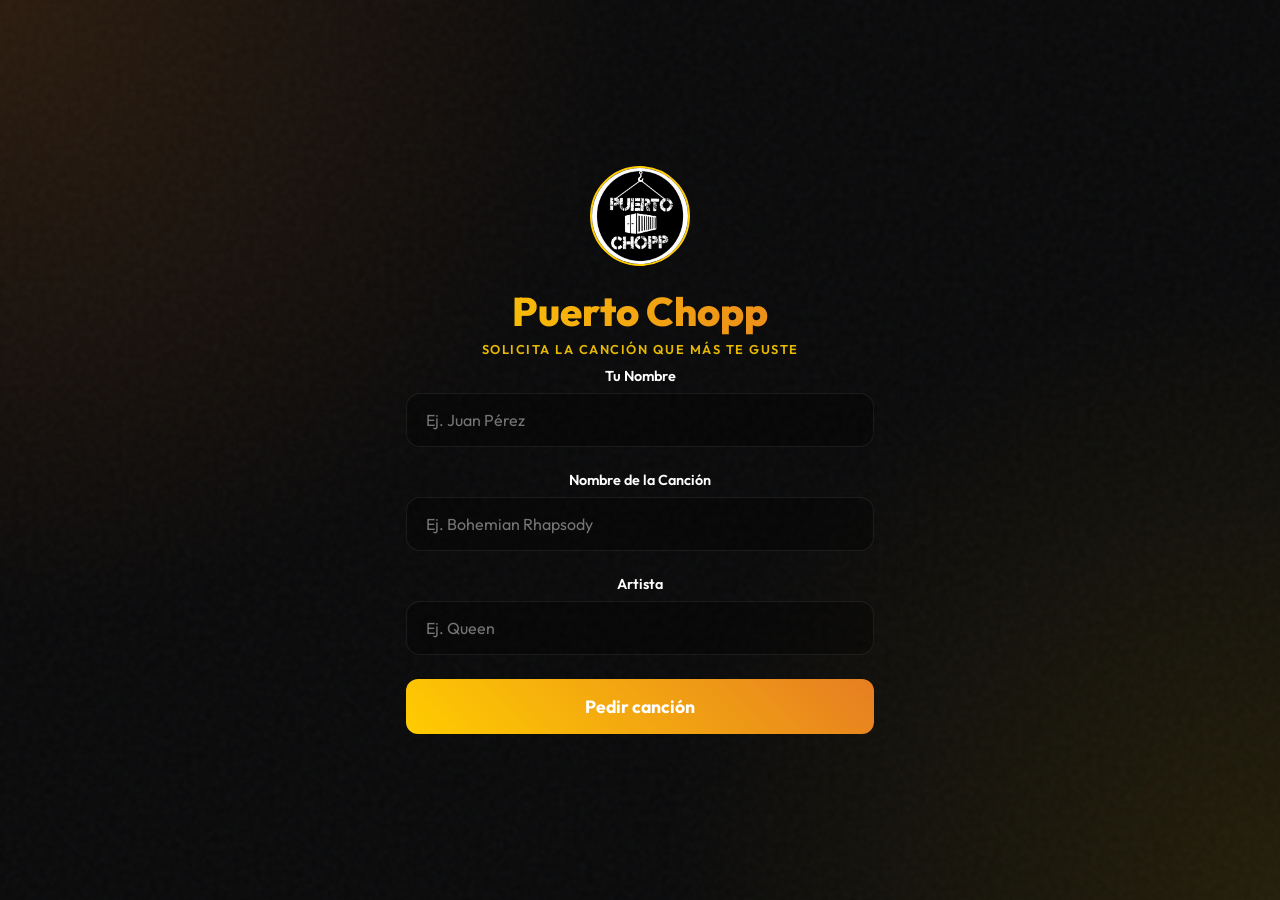
==== public/client.html @ 5e44d9f0 "Versión final Puerto Chopp" ====
<!DOCTYPE html>
<html lang="es">
<head>
  <meta charset="UTF-8">
  <meta name="viewport" content="width=device-width, initial-scale=1.0">
  <title>Pide tu Canción - Karaoke</title>
  <link rel="stylesheet" href="styles/main.css">
  <link href="https://fonts.googleapis.com/css2?family=Inter:wght@400;600;800&display=swap" rel="stylesheet">
</head>
<body>

  <div class="fade-in" id="request-panel" style="width: 100%; max-width: 500px; text-align: center; padding: 1rem;">
    <img src="assets/logo.jpg" alt="Logo" style="width: 100px; height: 100px; border-radius: 50%; border: 2px solid var(--primary-color); margin-bottom: 1rem;">
    <h1 style="margin-bottom: 0.2rem;">Puerto Chopp</h1>
    <p style="font-size: 0.8rem; color: var(--primary-color); margin-bottom: 0.5rem; font-weight: 600; text-transform: uppercase; letter-spacing: 1.5px; opacity: 0.9;">Solicita la canción que más te guste</p>
    <div id="table-badge" class="hidden" style="margin-bottom: 2rem;">
      <span class="badge" style="background: rgba(255, 204, 0, 0.2); border: 1px solid var(--primary-color); color: var(--primary-color); padding: 0.4rem 1rem; border-radius: 50px; font-weight: 800; font-size: 0.9rem;">Mesa <span id="table-num"></span></span>
    </div>
    
    <div id="requests-form-container">
      <div class="form-group">
        <label for="client-name">Tu Nombre</label>
        <input type="text" id="client-name" placeholder="Ej. Juan Pérez" autocomplete="off">
      </div>
      
      <div class="form-group">
        <label for="song-name">Nombre de la Canción</label>
        <input type="text" id="song-name" placeholder="Ej. Bohemian Rhapsody" autocomplete="off">
      </div>
  
      <div class="form-group">
        <label for="artist-name">Artista</label>
        <input type="text" id="artist-name" placeholder="Ej. Queen" autocomplete="off">
      </div>
      
      <button class="btn" id="btn-request">Pedir canción</button>
      <p id="client-error-msg" class="hidden" style="color: var(--primary-color); font-size: 0.8rem; text-align: center; margin-top: 1rem; font-weight: 600;"></p>
    </div>

    <div id="requests-disabled-msg" class="hidden" style="text-align: center; padding: 2rem 0;">
      <h2 style="color: var(--primary-color); margin-bottom: 1rem;">🚫 Pedidos Pausados</h2>
    </div>
  </div>

  <div class="fade-in hidden" id="status-panel" style="width: 100%; max-width: 500px; text-align: center; padding: 1rem;">
    <h1 id="status-title">⏳ Cargando...</h1>
    <div style="text-align: center; margin: 2rem 0;">
      <div class="loader" id="status-loader"></div>
      <p id="status-message" style="margin-top: 1rem;">Tu petición está siendo revisada por el DJ.</p>
      
      <!-- Detalle de la canción aprobada -->
      <div id="approved-card" class="hidden" style="margin-top: 1.5rem; padding: 1.5rem; background: rgba(255, 255, 255, 0.03); backdrop-filter: blur(10px); border: 1px solid var(--glass-border); border-radius: 20px; text-align: left; box-shadow: inset 0 0 20px rgba(255,255,255,0.02);">
        <div style="margin-bottom: 1rem;">
          <p style="font-size: 0.75rem; color: var(--text-muted); text-transform: uppercase; letter-spacing: 1.2px; margin: 0;">Tu Turno</p>
          <p id="approved-client-name" style="font-size: 0.95rem; font-weight: 600; color: var(--text-light); margin: 0;"></p>
        </div>
        <h3 id="approved-song-title" style="font-size: 1.5rem; line-height: 1.2; margin-bottom: 0.5rem; background: linear-gradient(to right, #fff, #bbb); -webkit-background-clip: text; background-clip: text; -webkit-text-fill-color: transparent;"></h3>
      </div>
    </div>
    <button class="btn btn-secondary hidden" id="btn-new-request">Pedir otra canción</button>
    <button class="btn btn-danger hidden" id="btn-cancel-request" style="margin-top: 1rem; background: rgba(255, 51, 102, 0.1); border: 1px solid var(--primary-color); color: var(--primary-color);">Cancelar Petición</button>
  </div>

  <script src="/socket.io/socket.io.js"></script>
  <script src="js/client.js"></script>
</body>
</html>
---- public/styles/main.css ----
@import url('https://fonts.googleapis.com/css2?family=Outfit:wght@300;400;600;800&display=swap');

:root {
  --primary-color: #ffcc00; /* Dorado Chopp */
  --secondary-color: #e67e22; /* Ámbar Industrial */
  --bg-dark: #0a0a0b;
  --bg-gradient: radial-gradient(circle at 0% 0%, rgba(230, 126, 34, 0.15) 0%, transparent 40%),
                 radial-gradient(circle at 100% 100%, rgba(255, 204, 0, 0.1) 0%, transparent 40%),
                 #0a0a0b;
  --text-light: #ffffff;
  --text-muted: #8e8e93;
  --glass-bg: rgba(20, 20, 22, 0.7);
  --glass-border: rgba(255, 255, 255, 0.08);
  --glass-shadow: 0 20px 50px rgba(0, 0, 0, 0.8);
  --font-family: 'Outfit', sans-serif;
}

* {
  box-sizing: border-box;
  margin: 0;
  padding: 0;
  font-family: var(--font-family);
}

body {
  background: var(--bg-gradient);
  background-attachment: fixed;
  color: var(--text-light);
  min-height: 100vh;
  display: flex;
  flex-direction: column;
  align-items: center;
  justify-content: center;
  overflow-x: hidden;
  position: relative;
}

body::before {
  content: "";
  position: fixed;
  top: 0;
  left: 0;
  width: 100%;
  height: 100%;
  background-image: url("data:image/svg+xml,%3Csvg viewBox='0 0 200 200' xmlns='http://www.w3.org/2000/svg'%3E%3Cfilter id='noiseFilter'%3E%3CfeTurbulence type='fractalNoise' baseFrequency='0.65' numOctaves='3' stitchTiles='stitch'/%3E%3C/filter%3E%3Crect width='100%25' height='100%25' filter='url(%23noiseFilter)'/%3E%3C/svg%3E");
  opacity: 0.04;
  pointer-events: none;
  z-index: 1;
}

* {
  position: relative;
  z-index: 2;
}

/* Typography */
h1 {
  font-size: 2.5rem;
  font-weight: 800;
  background: linear-gradient(to right, var(--primary-color), var(--secondary-color));
  -webkit-background-clip: text;
  background-clip: text;
  -webkit-text-fill-color: transparent;
  margin-bottom: 1.5rem;
  text-align: center;
}

h2 {
  font-size: 1.5rem;
  margin-bottom: 1rem;
}

p {
  color: var(--text-muted);
  line-height: 1.6;
}

/* Glassmorphism Container */
.glass-panel {
  background: var(--glass-bg);
  backdrop-filter: blur(25px) saturate(180%);
  -webkit-backdrop-filter: blur(25px) saturate(180%);
  border: 1px solid var(--glass-border);
  border-radius: 24px;
  padding: 2rem;
  box-shadow: var(--glass-shadow);
  width: 100%;
  max-width: 600px;
  overflow: hidden;
  transition: transform 0.3s ease, box-shadow 0.3s ease;
}

/* Inputs & Buttons */
.form-group {
  margin-bottom: 1.5rem;
  width: 100%;
}

.form-group label {
  display: block;
  margin-bottom: 0.5rem;
  font-size: 0.9rem;
  font-weight: 600;
  color: var(--text-light);
}

input[type="text"], input[type="file"], input[type="url"], input[type="password"], input[type="number"] {
  width: 100%;
  padding: 1rem 1.2rem;
  border-radius: 14px;
  border: 1px solid var(--glass-border);
  background: rgba(0, 0, 0, 0.3);
  color: var(--text-light);
  font-size: 1rem;
  transition: all 0.3s ease;
  outline: none;
}

input:focus {
  border-color: var(--primary-color);
  background: rgba(0, 0, 0, 0.4);
}

/* Hide spinners for number inputs */
input[type=number]::-webkit-outer-spin-button,
input[type=number]::-webkit-inner-spin-button {
  -webkit-appearance: none;
  margin: 0;
}

input[type=number] {
  -moz-appearance: textfield;
  appearance: textfield;
}

/* Custom File Input Button */
input[type="file"]::file-selector-button {
  background: var(--primary-color);
  color: white;
  border: none;
  padding: 0.6rem 1.2rem;
  border-radius: 8px;
  margin-right: 1rem;
  cursor: pointer;
  transition: all 0.2s cubic-bezier(0.4, 0, 0.2, 1);
  font-family: inherit;
  font-weight: 600;
  font-size: 0.9rem;
}

input[type="file"]::file-selector-button:hover {
  filter: brightness(1.1);
  transform: scale(1.02);
}

input:focus {
  outline: none;
  border-color: var(--primary-color);
  box-shadow: 0 0 0 2px rgba(255, 51, 102, 0.3);
}

.btn {
  width: 100%;
  padding: 1rem;
  border: none;
  border-radius: 12px;
  background: linear-gradient(45deg, var(--primary-color), var(--secondary-color));
  color: white;
  font-size: 1.1rem;
  font-weight: bold;
  cursor: pointer;
  transition: all 0.3s ease;
  position: relative;
  overflow: hidden;
}

.btn:hover {
  transform: scale(1.02);
}

.btn:active {
  transform: translateY(1px);
}

.btn-secondary {
  background: rgba(255, 255, 255, 0.1);
  color: var(--text-light);
  border: 1px solid var(--glass-border);
}

.btn-secondary:hover {
  background: rgba(255, 255, 255, 0.2);
}

.btn-danger {
  background: rgba(255, 51, 102, 0.2);
  color: var(--primary-color);
  border: 1px solid var(--primary-color);
}

.btn-danger:hover {
  background: var(--primary-color);
  color: white;
}

/* Animations */
@keyframes fadeIn {
  from { opacity: 0; transform: translateY(20px); }
  to { opacity: 1; transform: translateY(0); }
}

.fade-in {
  animation: fadeIn 0.5s ease forwards;
}

@keyframes slideOutRight {
  from { opacity: 1; transform: translateX(0); }
  to { opacity: 0; transform: translateX(100%); }
}

.slide-out-right {
  animation: slideOutRight 0.4s cubic-bezier(0.55, 0.085, 0.68, 0.53) forwards;
}

@keyframes slideOutLeft {
  from { opacity: 1; transform: translateX(0); }
  to { opacity: 0; transform: translateX(-100%); }
}

.slide-out-left {
  animation: slideOutLeft 0.4s cubic-bezier(0.55, 0.085, 0.68, 0.53) forwards;
}

/* Loaders */
.loader {
  display: inline-block;
  width: 24px;
  height: 24px;
  border: 3px solid rgba(255,255,255,0.3);
  border-radius: 50%;
  border-top-color: #fff;
  animation: spin 1s ease-in-out infinite;
}

@keyframes spin {
  to { transform: rotate(360deg); }
}

/* DJ Panel specific */
.dj-container {
  max-width: 1200px;
  width: 95%;
  display: grid;
  grid-template-columns: 1fr 1fr;
  gap: 2rem;
  margin-top: 2rem;
}

@media (max-width: 768px) {
  .dj-container {
    grid-template-columns: 1fr;
  }
}

#requests-container, #queue-container, #screen-queue {
  -ms-overflow-style: none;  /* IE and Edge */
  scrollbar-width: none;  /* Firefox */
}

#requests-container::-webkit-scrollbar, 
#queue-container::-webkit-scrollbar,
#screen-queue::-webkit-scrollbar {
  display: none; /* Chrome, Safari and Opera */
}

.request-card {
  background: rgba(0, 0, 0, 0.2);
  border: 1px solid var(--glass-border);
  padding: 1rem;
  border-radius: 16px;
  margin-bottom: 1rem;
  transition: all 0.3s ease;
}

.request-card:hover {
  border-color: var(--primary-color);
}

.request-card-header {
  display: flex;
  justify-content: space-between;
  margin-bottom: 1rem;
}

.badge {
  background: var(--primary-color);
  padding: 0.2rem 0.6rem;
  border-radius: 20px;
  font-size: 0.8rem;
  font-weight: bold;
}

/* Control Deck */
.control-deck {
  width: 95%;
  max-width: 1200px;
  margin: 0 auto;
  display: flex;
  justify-content: space-between;
  align-items: center;
  padding: 1rem 2.5rem;
  background: var(--glass-bg);
  backdrop-filter: blur(20px);
  border: 1px solid var(--glass-border);
  border-radius: 24px;
  margin-top: 2rem;
  margin-bottom: 2rem;
  z-index: 50;
  box-shadow: 0 10px 40px rgba(0,0,0,0.5);
}

.deck-group {
  display: flex;
  align-items: center;
  gap: 1.5rem;
}

.deck-group:first-child {
  flex: 1;
  justify-content: flex-start;
}

.deck-group:nth-child(2) {
  justify-content: center;
}

.deck-group:last-child {
  flex: 1;
  justify-content: flex-end;
}

/* Custom Number Input */
.custom-number-input input[type="number"]::-webkit-inner-spin-button, 
.custom-number-input input[type="number"]::-webkit-outer-spin-button { 
  -webkit-appearance: none; 
  margin: 0; 
}
.custom-number-input button:hover:not(:disabled) {
  background: rgba(255,255,255,0.1) !important;
}

/* Toggle Switch (Checkbox) */
.switch {
  position: relative;
  display: inline-block;
  width: 52px;
  height: 28px;
}

.switch input {
  opacity: 0;
  width: 0;
  height: 0;
}

.slider {
  position: absolute;
  cursor: pointer;
  top: 0;
  left: 0;
  right: 0;
  bottom: 0;
  background-color: rgba(0, 0, 0, 0.4);
  transition: .3s;
  border-radius: 34px;
  border: 1px solid var(--glass-border);
}

.slider:before {
  position: absolute;
  content: "";
  height: 20px;
  width: 20px;
  left: 3px;
  bottom: 3px;
  background-color: white;
  transition: .3s;
  border-radius: 50%;
  box-shadow: 0 2px 5px rgba(0,0,0,0.3);
}

input:checked + .slider {
  background-color: var(--primary-color);
  border-color: var(--primary-color);
  box-shadow: 0 0 10px rgba(255,51,102,0.4);
}

input:checked + .slider:before {
  transform: translateX(24px);
}

input:disabled + .slider {
  opacity: 0.5;
  cursor: not-allowed;
}

.btn-icon {
  background: rgba(255, 255, 255, 0.1);
  border: 1px solid var(--glass-border);
  color: var(--text-light);
  width: 60px;
  height: 60px;
  border-radius: 50%;
  display: flex;
  align-items: center;
  justify-content: center;
  font-size: 1.5rem;
  cursor: pointer;
  transition: all 0.2s cubic-bezier(0.4, 0, 0.2, 1);
}

.btn-icon:hover:not(:disabled) {
  background: rgba(255, 255, 255, 0.15);
  border-color: rgba(255, 255, 255, 0.3);
  transform: scale(1.05);
}

.btn-icon:active:not(:disabled) {
  transform: translateY(0);
}

.btn-icon:disabled {
  opacity: 0.3;
  cursor: not-allowed;
}

@media (max-width: 768px) {
  .control-deck {
    flex-direction: column;
    border-radius: 24px;
    padding: 1.5rem;
    gap: 1.5rem;
  }
  .deck-group:first-child, .deck-group:last-child {
    flex: unset;
    justify-content: center;
  }
}

/* Toast Notifications */
#toast-container {
  position: fixed;
  bottom: 2rem;
  right: 2rem;
  z-index: 9999;
  display: flex;
  flex-direction: column;
  gap: 0.8rem;
  pointer-events: none;
}

.toast {
  background: rgba(0, 0, 0, 0.8);
  backdrop-filter: blur(15px);
  border: 1px solid var(--glass-border);
  color: white;
  padding: 1rem 1.5rem;
  border-radius: 12px;
  box-shadow: 0 8px 32px rgba(0, 0, 0, 0.4);
  display: flex;
  align-items: center;
  gap: 0.8rem;
  min-width: 280px;
  max-width: 400px;
  pointer-events: auto;
  animation: slide-in-up 0.3s ease-out forwards;
}

.toast.error {
  border-left: 4px solid var(--primary-color);
}

.toast.success {
  border-left: 4px solid #00ff88;
}

.toast.info {
  border-left: 4px solid var(--secondary-color);
}

@keyframes slide-in-up {
  from { transform: translateX(100%); opacity: 0; }
  to { transform: translateX(0); opacity: 1; }
}

@keyframes slide-out-right {
  from { transform: translateX(0); opacity: 1; }
  to { transform: translateX(100%); opacity: 0; }
}

.toast.fade-out {
  animation: slide-out-right 0.3s ease-in forwards;
}

/* Screen specific */
.screen-container {
  width: 100vw;
  height: 100vh;
  display: flex;
  flex-direction: row;
}

.player-section {
  flex: 3;
  display: flex;
  align-items: center;
  justify-content: center;
  background: #000;
  position: relative;
}

.queue-section {
  flex: 1;
  background: var(--glass-bg);
  backdrop-filter: blur(20px);
  border-left: 1px solid var(--glass-border);
  padding: 2rem;
  overflow-y: auto;
}

.now-playing-overlay {
  position: absolute;
  bottom: 10%;
  left: 50%;
  transform: translateX(-50%);
  background: rgba(0,0,0,0.8);
  border: 1px solid var(--primary-color);
  padding: 1.5rem 3rem;
  border-radius: 100px;
  font-size: 2rem;
  font-weight: bold;
  z-index: 10;
  box-shadow: 0 0 30px rgba(255,51,102,0.5);
  animation: popIn 0.5s cubic-bezier(0.175, 0.885, 0.32, 1.275);
}

@keyframes popIn {
  0% { transform: translate(-50%, 50px); opacity: 0; }
  100% { transform: translate(-50%, 0); opacity: 1; }
}

.hidden {
  display: none !important;
}

/* Utility for Queue Items */
.queue-item {
  display: flex;
  align-items: center;
  margin-bottom: 1rem;
  padding: 1rem;
  background: rgba(255,255,255,0.05);
  border-radius: 12px;
}

.queue-item .rank {
  font-size: 1.5rem;
  font-weight: bold;
  color: var(--primary-color);
  margin-right: 1rem;
  width: 30px;
}

.queue-item .info {
  flex: 1;
}

.queue-item .info h4 {
  margin-bottom: 0.2rem;
}

.queue-item .info p {
  font-size: 0.9rem;
  margin: 0;
}

/* Modal Styles */
.modal-overlay {
  position: fixed;
  top: 0;
  left: 0;
  width: 100vw;
  height: 100vh;
  background: rgba(0, 0, 0, 0.7);
  backdrop-filter: blur(5px);
  z-index: 1000;
  display: flex;
  align-items: center;
  justify-content: center;
  opacity: 0;
  visibility: hidden;
  transition: all 0.3s ease;
}

.modal-overlay.active {
  opacity: 1;
  visibility: visible;
}

.modal-content {
  background: var(--bg-gradient);
  border: 1px solid var(--glass-border);
  padding: 2rem;
  border-radius: 24px;
  width: 90%;
  max-width: 450px;
  box-shadow: 0 15px 50px rgba(0,0,0,0.5);
  transform: translateY(-20px) scale(0.95);
  transition: all 0.3s cubic-bezier(0.175, 0.885, 0.32, 1.275);
}

.modal-overlay.active .modal-content {
  transform: translateY(0) scale(1);
}
/* Mobile Optimizations */
@media (max-width: 600px) {
  body {
    padding: 1.5rem;
    justify-content: center;
    padding-top: 1.5rem;
  }

  .glass-panel {
    padding: 2.5rem 1.5rem;
    border-radius: 32px;
    width: 100%;
    margin: 0 auto;
  }

  h1 {
    font-size: 2.4rem;
    margin-bottom: 0.5rem;
  }

  input[type="text"], 
  input[type="password"], 
  input[type="number"],
  .btn {
    font-size: 16px !important; /* Evita zoom automático en iOS */
    padding: 1.2rem !important;
    border-radius: 16px;
  }

  .header-bar {
    padding: 1rem !important;
    flex-direction: column;
    gap: 1.2rem;
    text-align: center;
  }

  .header-bar h1 {
    font-size: 1.5rem;
  }

  /* Ajustes para la cola en el DJ */
  .queue-item {
    flex-direction: column;
    gap: 0.8rem;
    padding: 1.2rem;
  }

  .queue-item .rank {
    position: absolute;
    top: 0.5rem;
    left: 0.5rem;
    font-size: 0.8rem;
  }
}

/* Loaders */
.loader {
  border: 4px solid rgba(255, 255, 255, 0.1);
  border-left-color: var(--primary-color);
  border-radius: 50%;
  width: 40px;
  height: 40px;
  animation: spin 1s linear infinite;
  margin: 0 auto;
}

.loader-small {
  border: 2px solid rgba(0, 0, 0, 0.2);
  border-left-color: #000;
  border-radius: 50%;
  width: 20px;
  height: 20px;
  animation: spin 1s linear infinite;
  display: inline-block;
}

@keyframes spin {
  to { transform: rotate(360deg); }
}
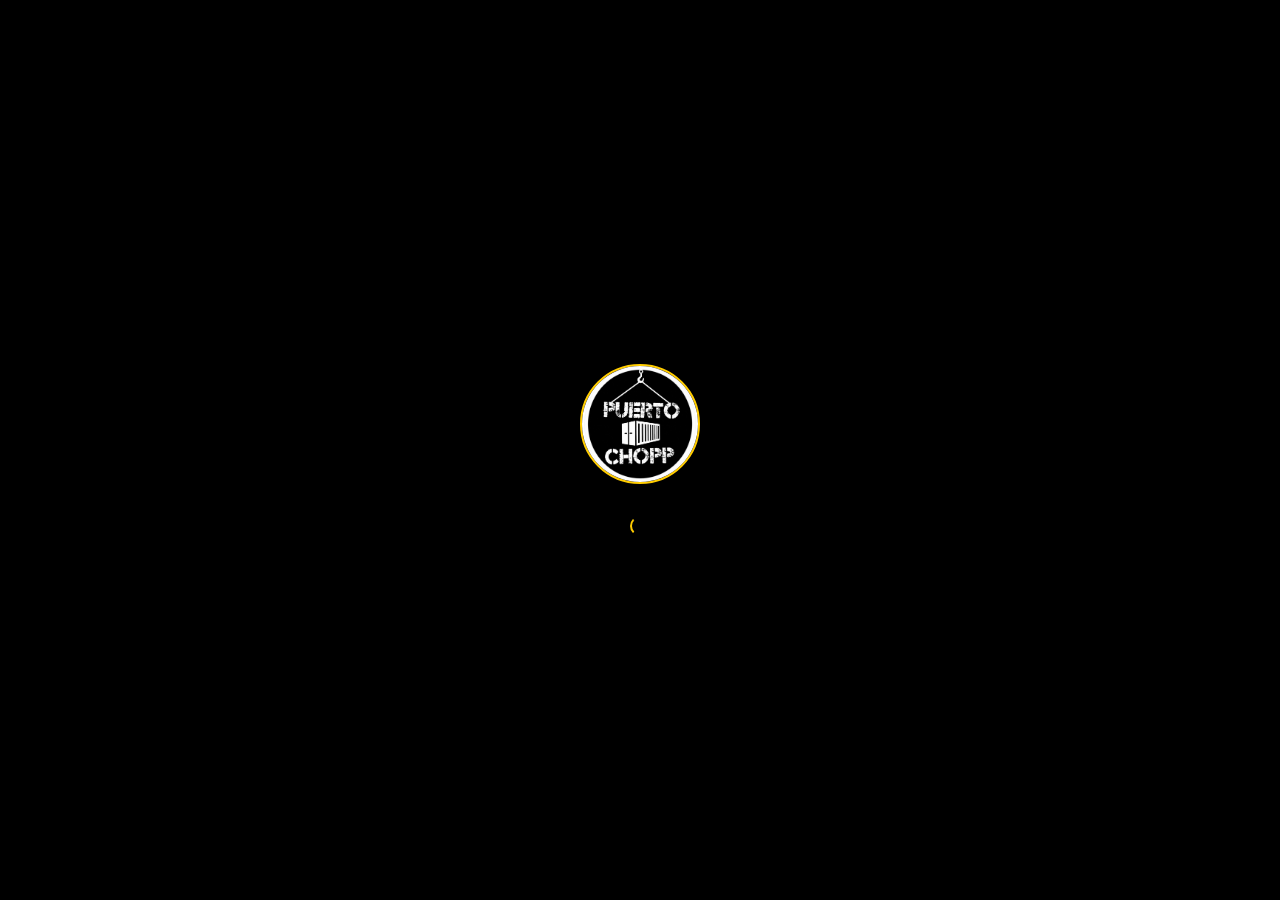
==== commit 42907fa8: "Añadido spinner de carga al verificar el PIN" ====
--- a/public/client.html
+++ b/public/client.html
@@ -8,6 +8,11 @@
   <link href="https://fonts.googleapis.com/css2?family=Inter:wght@400;600;800&display=swap" rel="stylesheet">
 </head>
 <body>
+  <!-- Splash Screen Inicial -->
+  <div id="splash-screen" style="position: fixed; top: 0; left: 0; width: 100%; height: 100%; background: #000; z-index: 50000; display: flex; flex-direction: column; align-items: center; justify-content: center; transition: opacity 0.5s ease;">
+    <img src="assets/logo.jpg" alt="Logo" style="width: 120px; height: 120px; border-radius: 50%; border: 2px solid var(--primary-color); margin-bottom: 2rem; animation: pulse 2s infinite;">
+    <div class="loader-small" style="border-left-color: var(--primary-color);"></div>
+  </div>
 
   <div class="fade-in" id="request-panel" style="width: 100%; max-width: 500px; text-align: center; padding: 1rem;">
     <img src="assets/logo.jpg" alt="Logo" style="width: 100px; height: 100px; border-radius: 50%; border: 2px solid var(--primary-color); margin-bottom: 1rem;">
--- a/public/styles/main.css
+++ b/public/styles/main.css
@@ -701,3 +701,18 @@
 @keyframes spin {
   to { transform: rotate(360deg); }
 }
+
+@keyframes pulse {
+  0% { transform: scale(1); filter: brightness(1); }
+  50% { transform: scale(1.08); filter: brightness(1.2); }
+  100% { transform: scale(1); filter: brightness(1); }
+}
+
+@keyframes fadeIn {
+  from { opacity: 0; transform: translateY(10px); }
+  to { opacity: 1; transform: translateY(0); }
+}
+
+.fade-in {
+  animation: fadeIn 0.6s ease-out forwards;
+}
